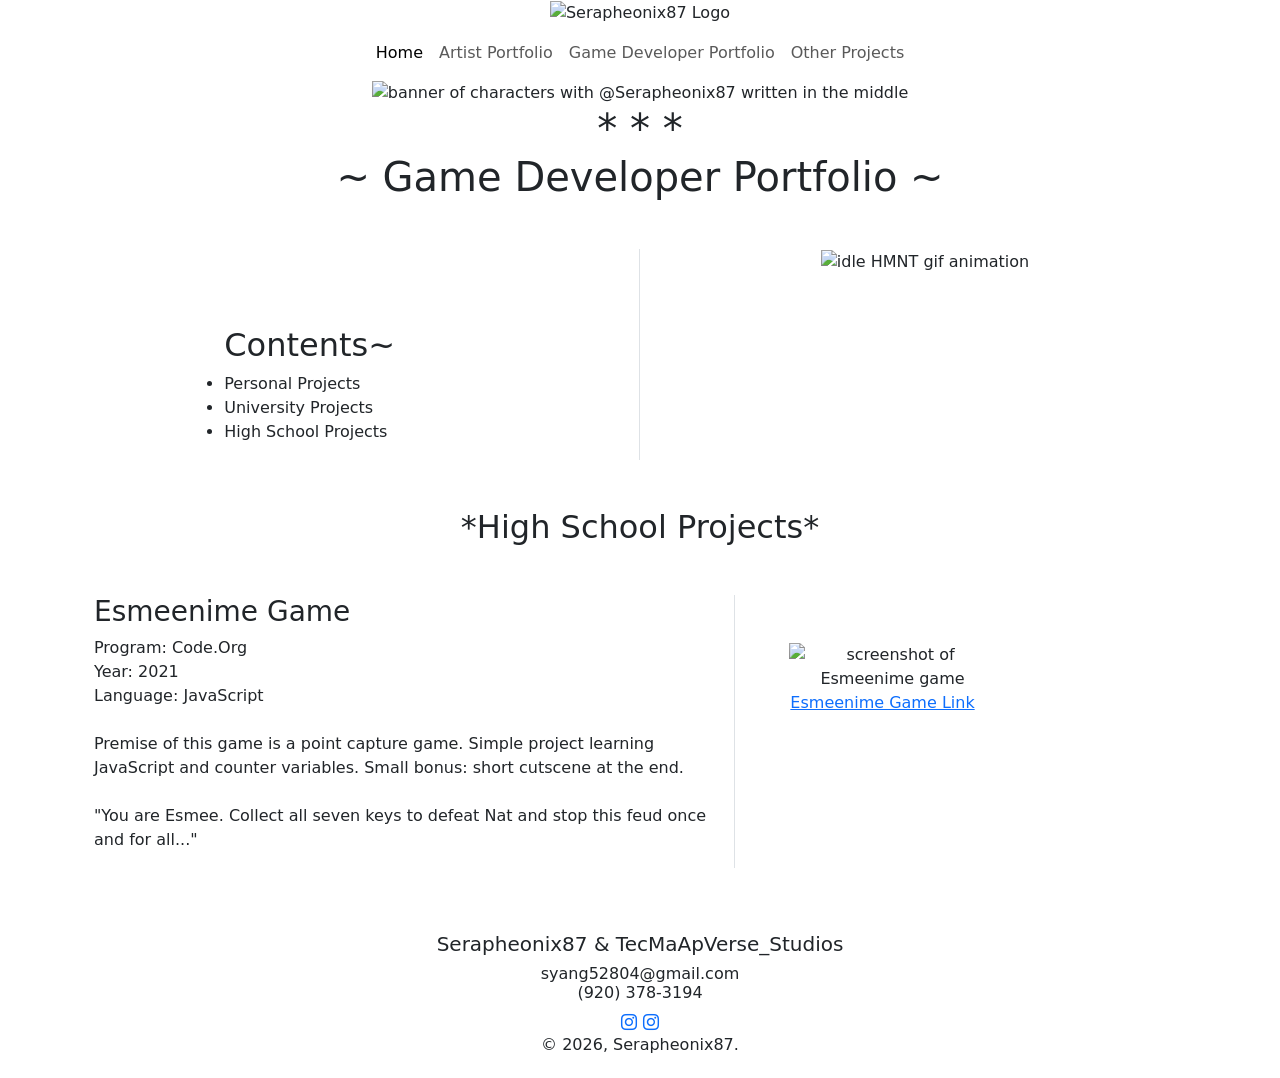
==== game.html @ 19ba0ae1 "added website files" ====
<!doctype html>
<html lang="en">
<head>
  <meta charset="utf-8">
  <meta name="viewport" content="width=device-width, initial-scale=1">
  <title>Serapheonix87</title>

  <!-- Bootstrap Link -->
  <link href="https://cdn.jsdelivr.net/npm/bootstrap@5.3.8/dist/css/bootstrap.min.css" rel="stylesheet">

    <!-- Bootstrap JS -->
  <script src="https://cdn.jsdelivr.net/npm/bootstrap@5.3.8/dist/js/bootstrap.bundle.min.js"></script>

  <!-- Google Font link -->
  <link rel="preconnect" href="https://fonts.googleapis.com">
  <link rel="preconnect" href="https://fonts.gstatic.com" crossorigin>
  <link href="https://fonts.googleapis.com/css2?family=Sour+Gummy:ital,wght@0,100..900;1,100..900&display=swap" rel="stylesheet">
  <link href="https://fonts.googleapis.com/css2?family=Caveat:wght@400..700&" rel="stylesheet">

  <!-- Icon link -->
  <link rel="stylesheet" href="https://cdn.jsdelivr.net/npm/bootstrap-icons@1.13.1/font/bootstrap-icons.min.css">

  <!-- CSS -->
  <link rel="stylesheet" href="css_subfolder/css_style.css">
</head>

<body>

  <!-- LOGO -->
  <div class="logo order-lg-2 ms-lg-auto text-center">
    <img src="img_subfolder/Logo_Eye.png" 
         alt="Serapheonix87 Logo" 
         style="height: 75px; width: auto;">
  </div>

  <!-- NAVBAR -->
 <nav class="navbar navbar-expand-lg bg-custom py-2">
  <div class="container-fluid">

    <!-- MENU -->
    <div class="collapse navbar-collapse justify-content-center"
         id="navbarSupportedContent">
      <ul class="navbar-nav mb-2 mb-lg-0 text-center">
        <li class="nav-item"><a class="nav-link active" href="index.html">Home</a></li>
        <li class="nav-item"><a class="nav-link" href="art.html">Artist Portfolio</a></li>
        <li class="nav-item"><a class="nav-link" href="game.html">Game Developer Portfolio</a></li>
        <li class="nav-item"><a class="nav-link" href="otherProjects.html">Other Projects</a></li>
      </ul>
    </div>

  </div>
</nav>

  <!-- MAIN-->
  <main>

    <!-- WELCOME-->
    <div class="welcome order-lg-2 ms-lg-auto text-center">
      <img src="img_subfolder/banner_ares.png"
           alt="banner of characters with @Serapheonix87 written in the middle"
         style="height: 255px; width: auto;">
      <h1>* * *<br> ~ Game Developer Portfolio ~ <br></h1> 

    </div>

    <!-- CONTENT -->
    <div class="content order-lg-2 ms-lg-auto text-center">
      <div class="container my-5">
        <div class="row text-start">

          <!-- LEFT COLUMN -->
          <div class="col-md-6 border-end px-4">
            <h2 style="padding-left: 25%"><br><br>Contents~</h2>
            <ul style="padding-left: 25%">
              <li>Personal Projects</li>
              <li>University Projects</li>
              <li>High School Projects</li>
            </ul> 
          </div>

          <!-- RIGHT COLUMN -->
          <div class="col-md-6 px-4 text-center">
            <img src="img_subfolder/HMNT baby Idle.gif"
              alt="idle HMNT gif animation"
              style="height: 400px; width: auto;">
            
          </div>
        </div>
      </div>
    </div>

    <!-- HIGH SCHOOL -->
    <div class="content order-lg-2 ms-lg-auto text-center">
      <h2>*High School Projects*</h2>

      <div class="container my-5">
        <div class="row text-start">

          <!-- LEFT COLUMN -->
          <div class="col-md-7 border-end px-4">
            <h3>Esmeenime Game</h3>
            <p>
              Program: Code.Org<br>
              Year: 2021<br>
              Language: JavaScript<br>
              <br>Premise of this game is a point capture game. Simple project learning 
                  JavaScript and counter variables. Small bonus: short cutscene at the end.
              <br><br>"You are Esmee. Collect all seven keys to defeat Nat and stop this 
              feud once and for all..."
            </p> 
          </div>

          <!-- RIGHT COLUMN -->
          <div class="col-md-3 px-4 text-center">
            <br><br>
            <img src="img_subfolder/gdp_esmeenime.png"
              alt="screenshot of Esmeenime game"
              style="height: 300px; width: auto; padding-left: 30px;">
            <a class="esmeenimeGame" 
               style="padding-left: 10px;"
                href="https://studio.code.org/projects/gamelab/_ncn0jHR-pEDoJl6rmVke5x_nwK-knxuA9eFufF-ch8">Esmeenime Game Link</a>
            
          </div>
        </div>
      </div>
    </div>

    
    



















  </main>
 

  <!-- FOOTER -->
<footer class="footer mt-auto py-3">
  <div class="container text-center">

    <h5>Serapheonix87 & TecMaApVerse_Studios</h5>

    <h6>
      syang52804@gmail.com <br>
      (920) 378-3194
    </h6>

    <a href="https://www.instagram.com/serapheonix87/"><i class="bi bi-instagram"></i></a>
    <a href="https://www.instagram.com/tecmaapverse_studios/"><i class="bi bi-instagram"></i></a>

    <h6>&copy; 2026, Serapheonix87.</h6>


  </div>
</footer>

</body>
</html>
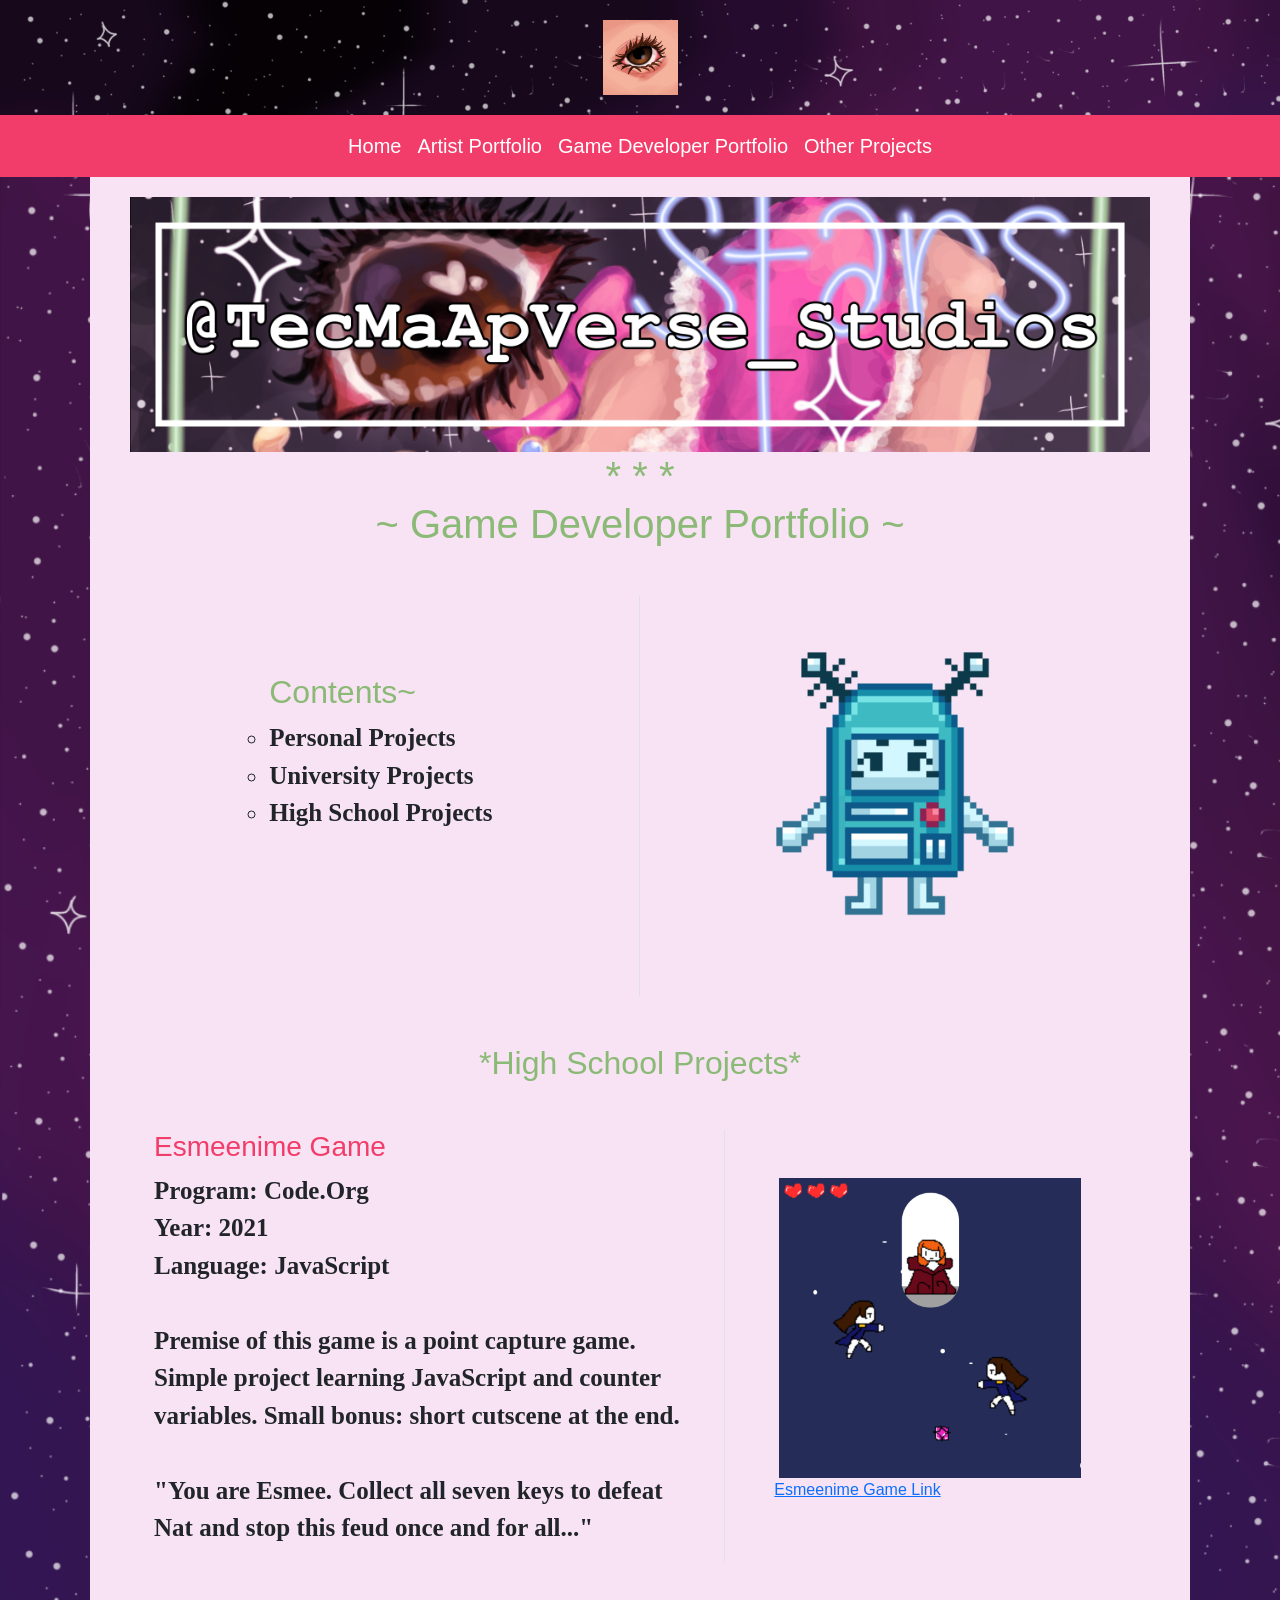
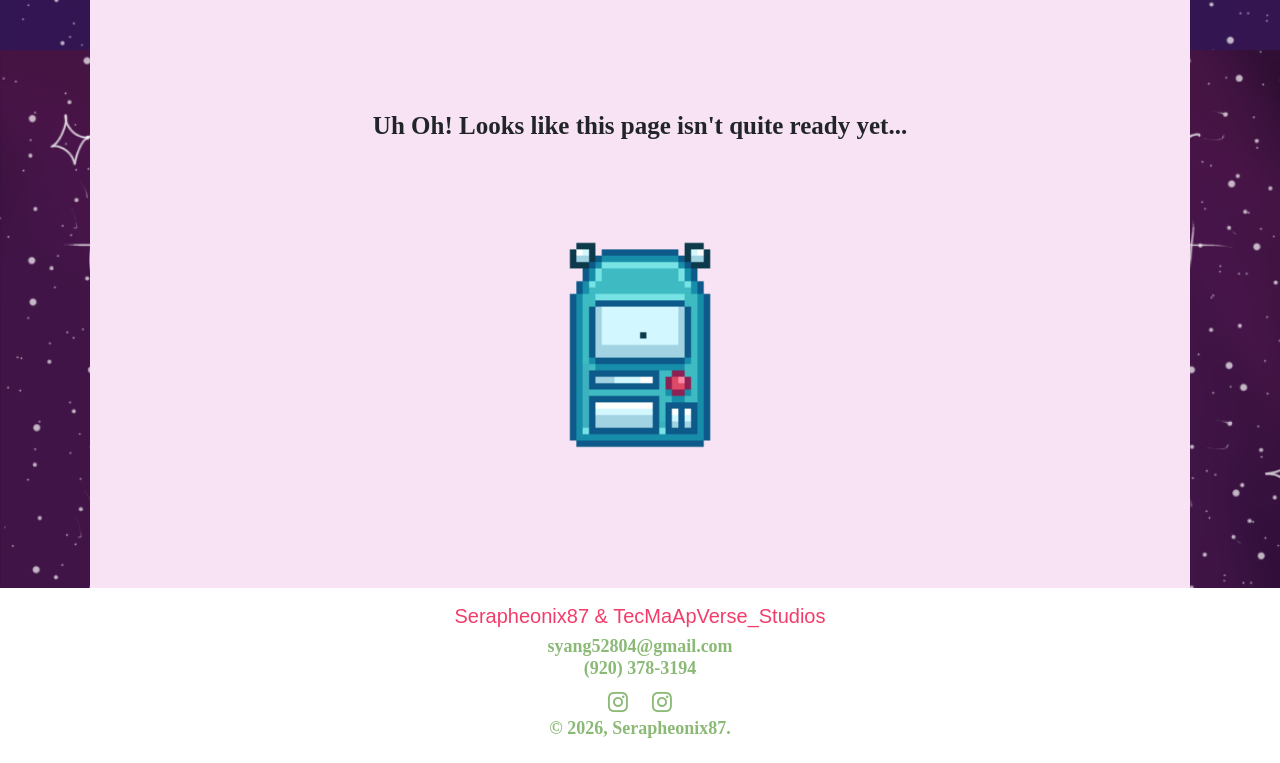
==== commit 21f00969: "added the oops message on game while it is unfin" ====
--- a/game.html
+++ b/game.html
@@ -125,7 +125,15 @@
       </div>
     </div>
 
-    
+    <!-- GIF TEST -->
+      <div class="uh_oh order-lg-2 ms-lg-auto text-center">
+        <br><br><br><br><p>Uh Oh! Looks like this page isn't quite ready yet...</p>
+        <img src="img_subfolder/HMNT baby shut off.gif"
+              alt="banner of characters with @Serapheonix87 written in the middle"
+              style="height: 40%; width: 40%; padding-top: 0 px; padding-bottom: 0 px;">
+      
+      </div>
+
     
 
 
--- a/css_subfolder/css_style.css
+++ b/css_subfolder/css_style.css
@@ -0,0 +1,152 @@
+/* GENERAL FONT */
+body {
+  font-family: "Sour Gummy", sans-serif;
+  font-optical-sizing: auto;
+  font-weight: 400;
+  font-style: normal;
+  font-variation-settings:
+    "wdth" 100;
+}
+
+/* PARAGRAPHS */
+p {
+  font-family: "Caveat", cursive;
+  font-optical-sizing: auto;
+  font-weight: 600;
+  font-style: normal;
+  font-size: 25px;
+}
+
+/* LISTS */
+ul {
+  list-style-type: circle;
+  font-family: "Caveat", cursive;
+  font-optical-sizing: auto;
+  font-weight: 600;
+  font-style: normal;
+  font-size: 25px;
+
+}
+
+/* LOGO */
+.logo {
+  background-image: url("../img_subfolder/banner_space.png");
+  background-size: cover;
+  background-color: #f23d6a;
+  padding: 20px;
+
+}
+
+/* NAVBAR BACKGROUND */
+.bg-custom {
+  background-color: #f23d6a;
+}
+
+/* NAV LINKS */
+.navbar .nav-link {
+  font-family: "Sour Gummy", sans-serif;
+  font-optical-sizing: auto;
+  font-weight: 400;
+  font-style: normal;
+  font-variation-settings:
+    "wdth" 100;
+  font-size: 20px;
+  color: white !important;
+  text-align: center;
+}
+
+.navbar .nav-link:hover {
+  color: #f3da5d !important;
+}
+
+/* background */
+body {
+  background-image: url("../img_subfolder/banner_space_VERTICAL.png");
+  background-size: 550px;
+  background-color: #ef96cd; /* side color */
+  margin: 0;
+}
+
+main {
+  background-color: #f7e3f3;
+  max-width: 1100px;  
+  margin: 0 auto;   
+  padding: 20px 40px;  
+  min-height: 100vh;
+}
+
+/* CAROUSEL */
+#carouselExample {
+  max-width: 800px; 
+  margin: 0 auto;    /* centers carousel */
+}
+
+.carousel-img {
+  height: 500px;
+  object-fit: contain; /* shows full image without cropping */
+  background-color: #ef96cd;
+}
+
+/* FOOTER */
+.footer {
+  background-color: white;
+  font-family: "Caveat", cursive;
+  font-optical-sizing: auto;
+  font-weight: 600;
+  font-style: normal;
+  font-size: 15px;
+  text-align: center;
+}
+
+.footer i {
+  font-size: 20px;
+  margin: 0 10px;
+}
+
+.bi {
+  color: #8bb976;
+}
+
+/* HEADINGS */
+h1 {
+  color: #8bb976;
+  text-align: center;
+}
+
+h2 {
+  color: #8bb976;
+}
+
+h3 {
+  color: #f23d6a;
+  padding-left: 0;
+}
+
+h4 {
+  color: #8bb976;
+  font-family: "Sour Gummy", sans-serif;
+  font-optical-sizing: auto;
+  font-weight: 400;
+  font-style: normal;
+  font-variation-settings:
+    "wdth" 100;
+}
+
+h5 {
+  color:#f23d6a;
+  font-family: "Sour Gummy", sans-serif;
+  font-optical-sizing: auto;
+  font-weight: 400;
+  font-style: normal;
+  font-variation-settings:
+    "wdth" 100;
+}
+
+h6 {
+  color:#8bb976;
+ font-family: "Caveat", cursive;
+  font-optical-sizing: auto;
+  font-weight: 600;
+  font-style: normal;
+  font-size: larger;
+}
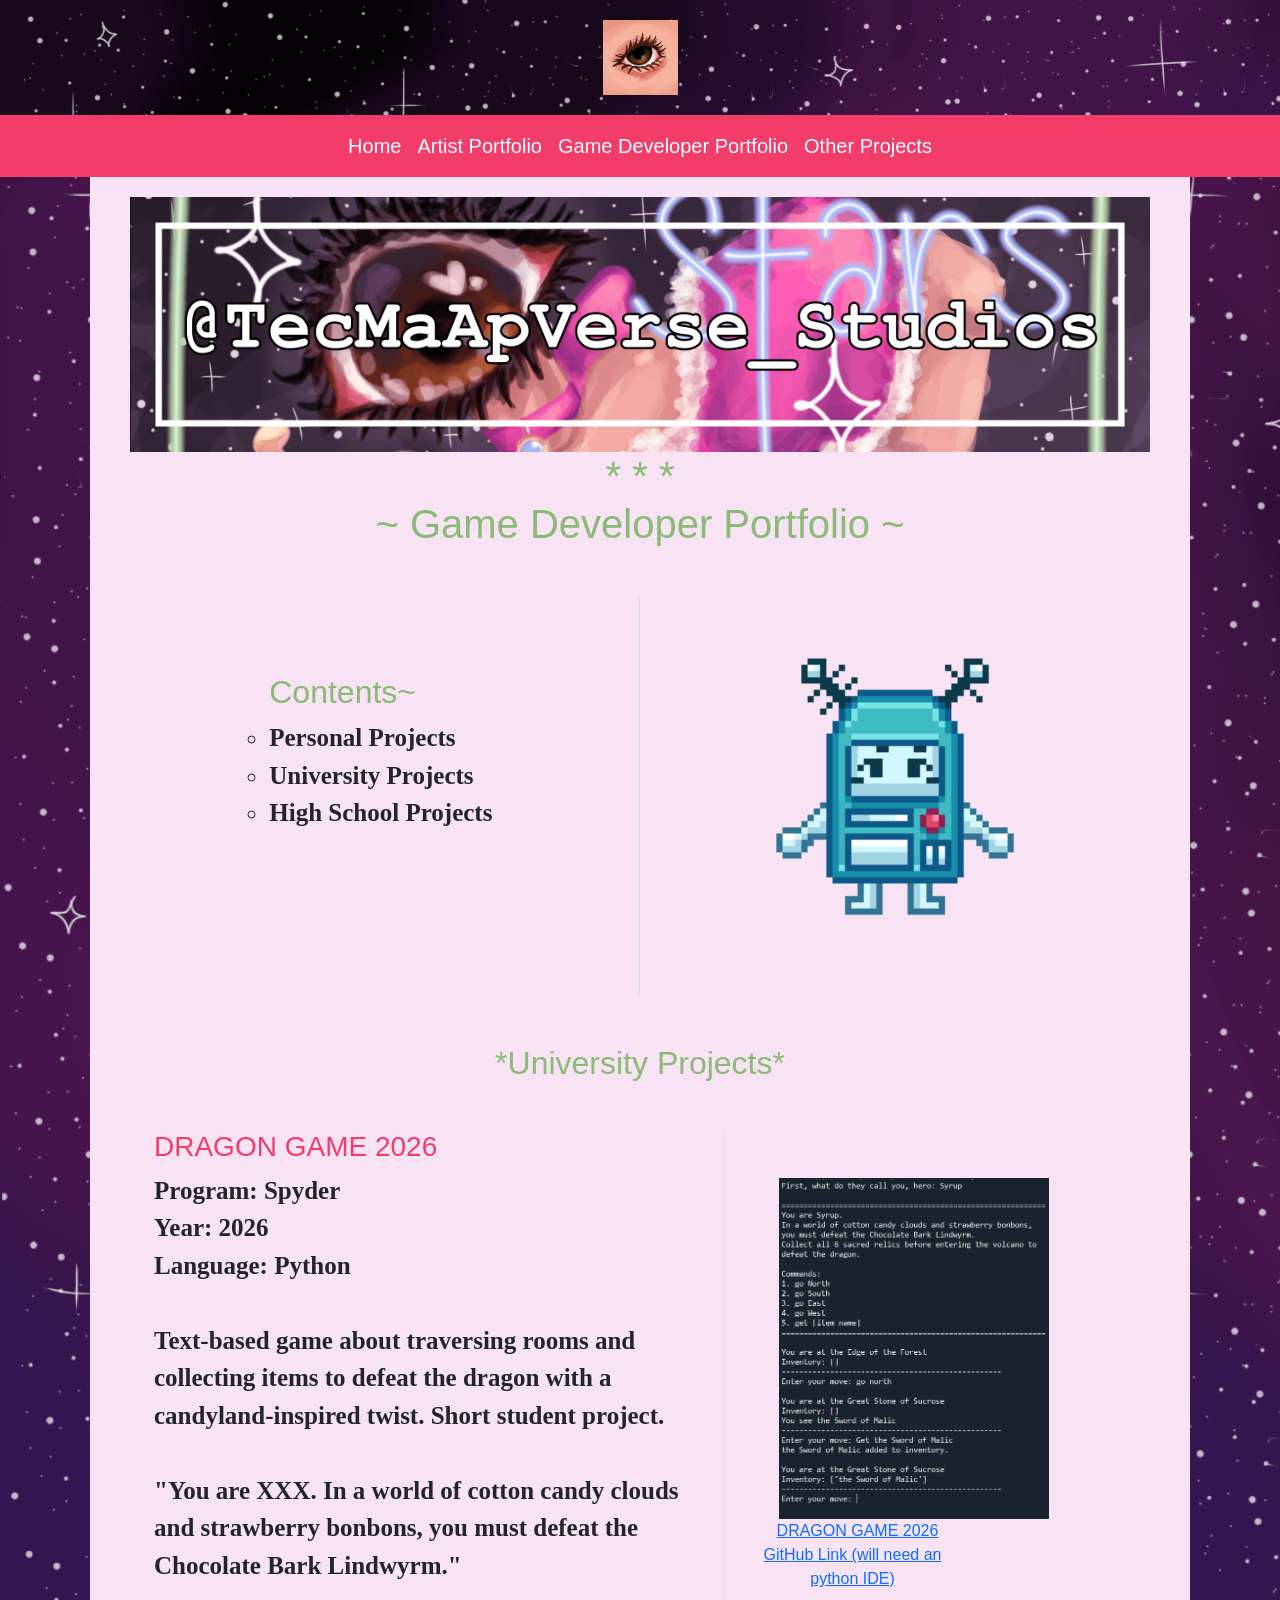
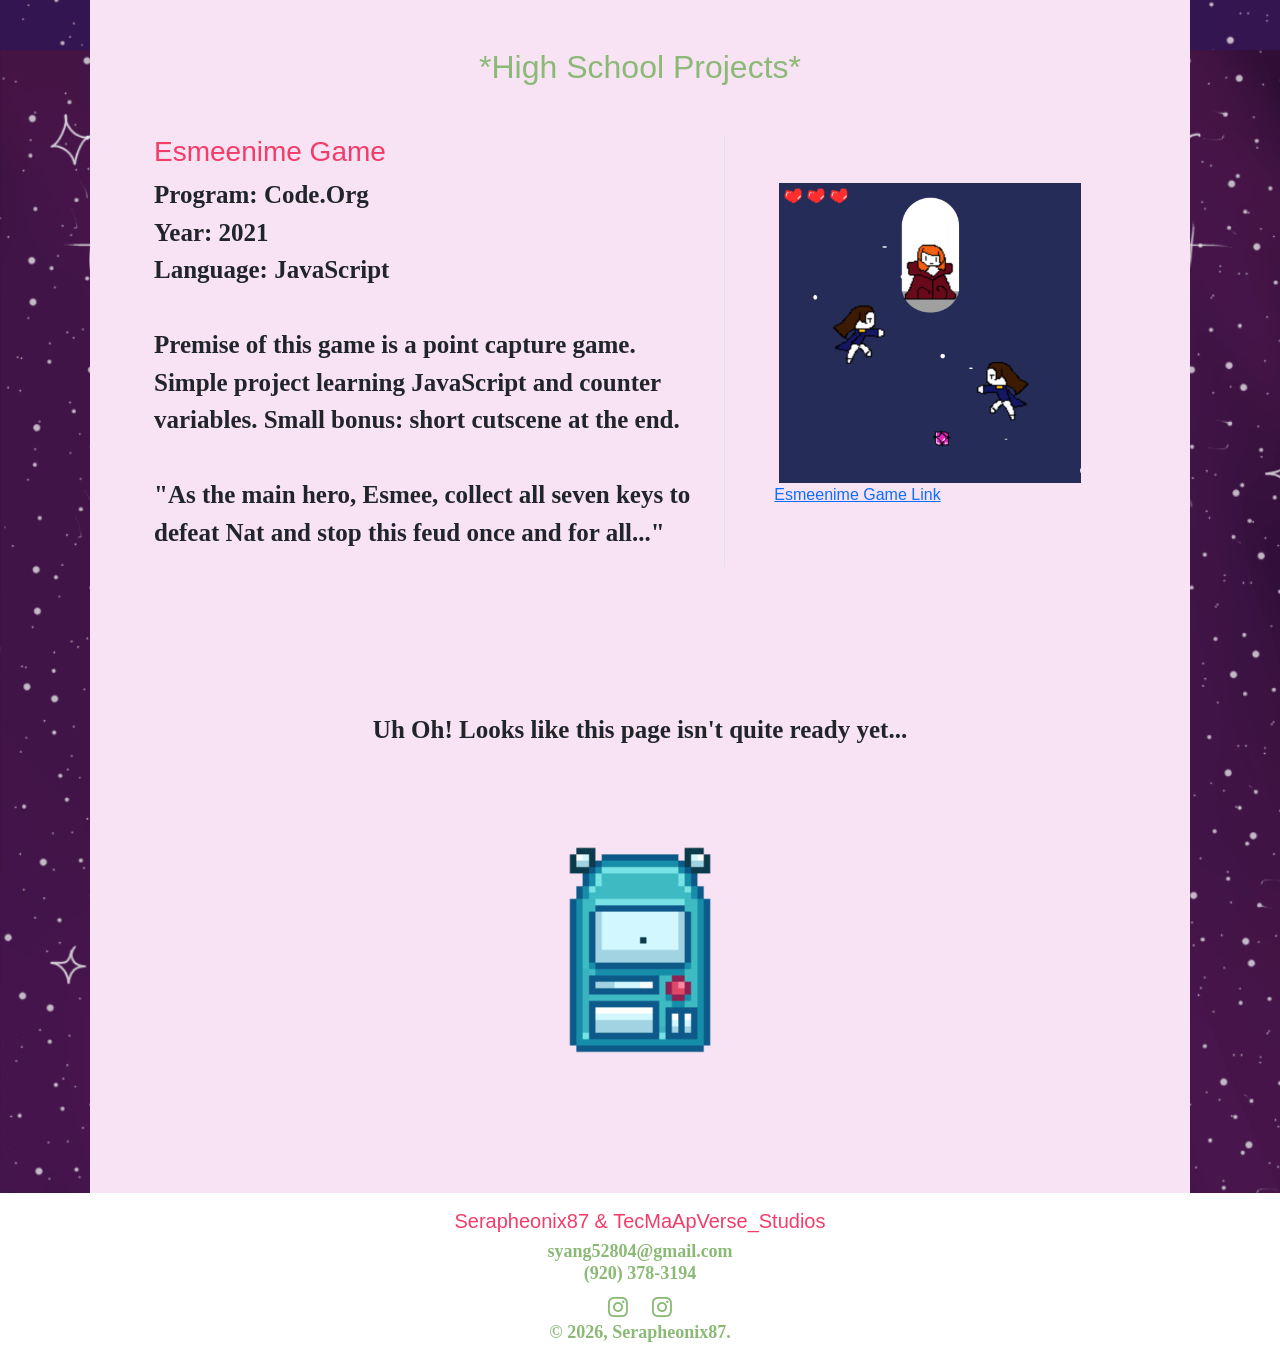
==== commit f45a1ee5: "added dragon game to game.html" ====
--- a/game.html
+++ b/game.html
@@ -89,6 +89,43 @@
       </div>
     </div>
 
+
+<!-- UNIVERSITY -->
+    <div class="content order-lg-2 ms-lg-auto text-center">
+      <h2>*University Projects*</h2>
+
+      <div class="container my-5">
+        <div class="row text-start">
+
+          <!-- LEFT COLUMN -->
+          <div class="col-md-7 border-end px-4">
+            <h3>DRAGON GAME 2026</h3>
+            <p>
+              Program: Spyder<br>
+              Year: 2026<br>
+              Language: Python<br>
+              <br>Text-based game about traversing rooms and collecting items to defeat the 
+              dragon with a candyland-inspired twist. Short student project.
+              <br><br>"You are XXX. In a world of cotton candy clouds and strawberry 
+              bonbons, you must defeat the Chocolate Bark Lindwyrm."
+            </p> 
+          </div>
+
+          <!-- RIGHT COLUMN -->
+          <div class="col-md-3 px-4 text-center">
+            <br><br>
+            <img src="img_subfolder/gdp_dragongame2026.png"
+              alt="screenshot of DRAGON GAME 2026"
+              style="width: 300px; height: auto; padding-left: 30px;">
+            <a class="dragongame" 
+               style="padding-left: 10px;"
+                href="https://studio.code.org/projects/gamelab/_ncn0jHR-pEDoJl6rmVke5x_nwK-knxuA9eFufF-ch8">DRAGON GAME 2026 GitHub Link (will need an python IDE)</a>
+            
+          </div>
+        </div>
+      </div>
+    </div>
+
     <!-- HIGH SCHOOL -->
     <div class="content order-lg-2 ms-lg-auto text-center">
       <h2>*High School Projects*</h2>
@@ -105,7 +142,7 @@
               Language: JavaScript<br>
               <br>Premise of this game is a point capture game. Simple project learning 
                   JavaScript and counter variables. Small bonus: short cutscene at the end.
-              <br><br>"You are Esmee. Collect all seven keys to defeat Nat and stop this 
+              <br><br>"As the main hero, Esmee, collect all seven keys to defeat Nat and stop this 
               feud once and for all..."
             </p> 
           </div>
